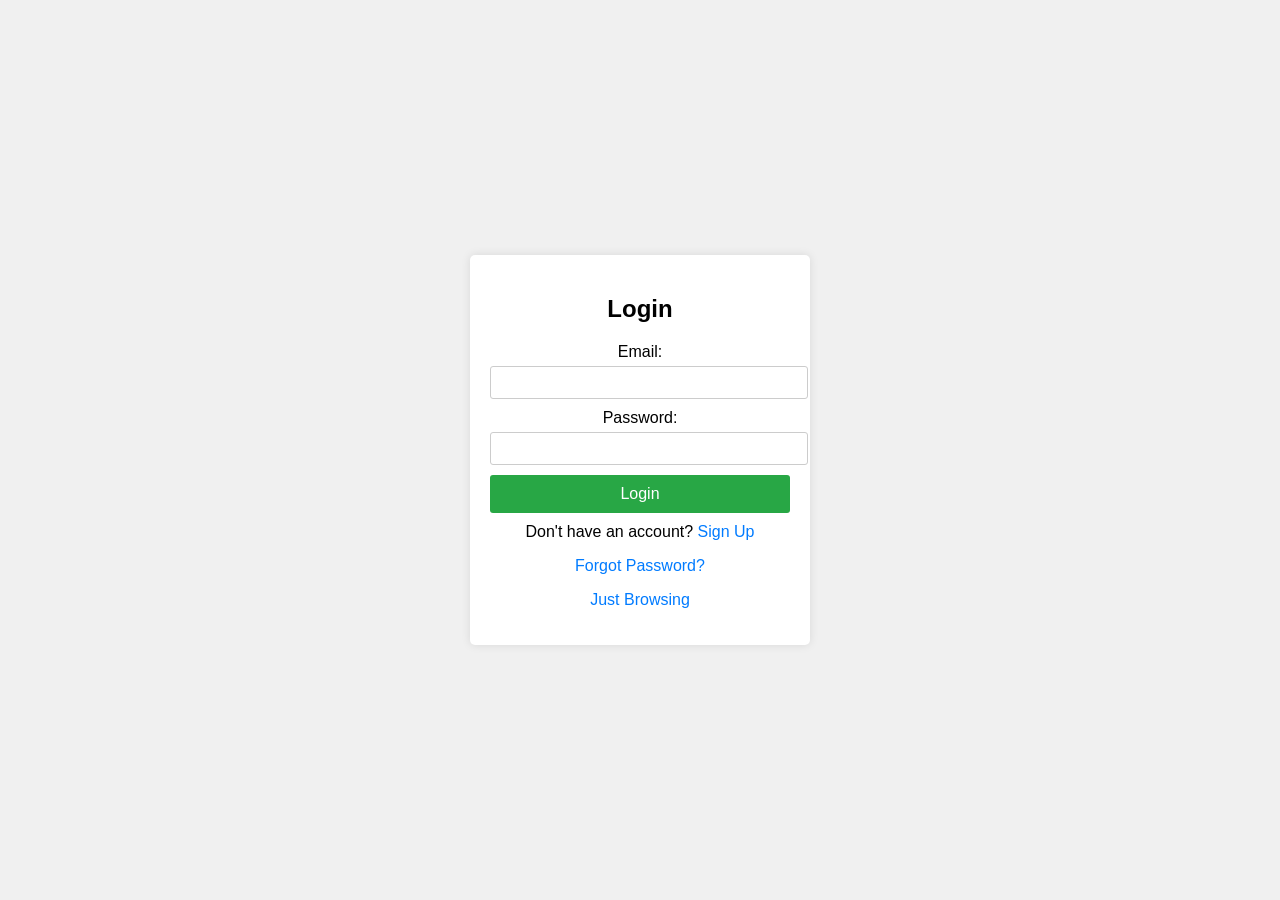
==== login.html @ 3307d0b9 "change" ====
<!DOCTYPE html>
<html lang="en">
<head>
    <meta charset="UTF-8">
    <meta name="viewport" content="width=device-width, initial-scale=1.0">
    <title>Login</title>
    <link rel="stylesheet" href="styles.css">
</head>
<body>
    <div class="container">
        <h2>Login</h2>
        <form id="loginForm">
            <label for="email">Email:</label>
            <input type="email" id="email" name="email" required>
            <label for="password">Password:</label>
            <input type="password" id="password" name="password" required>
            <button type="submit">Login</button>
        </form>
        <p>Don't have an account? <a href="#" id="signUpLink">Sign Up</a></p>
        <p><a href="#" id="forgotPasswordLink">Forgot Password?</a></p>
        <p><a href="Main.html" id="MainLink">Just Browsing </a></p>
    </div>

    <div class="container" id="signUpContainer" style="display:none;">
        <h2>Sign Up</h2>
        <form id="signUpForm">
            <label for="signUpEmail">Email:</label>
            <input type="email" id="signUpEmail" name="email" required>
            <label for="signUpPassword">Password:</label>
            <input type="password" id="signUpPassword" name="password" required>
            <button type="submit">Sign Up</button>
        </form>
        <p>Already have an account? <a href="#" id="loginLink">Login</a></p>
    </div>

    <div class="container" id="forgotPasswordContainer" style="display:none;">
        <h2>Forgot Password</h2>
        <form id="forgotPasswordForm">
            <label for="forgotEmail">Email:</label>
            <input type="email" id="forgotEmail" name="email" required>
            <button type="submit">Reset Password</button>
        </form>
        <p>Remembered your password? <a href="#" id="backToLoginLink">Login</a></p>
    </div>

    <script src="scripts.js"></script>
</body>
</html>
---- styles.css ----
body {
    font-family: Arial, sans-serif;
    background-color: #f0f0f0;
    display: flex;
    justify-content: center;
    align-items: center;
    height: 100vh;
    margin: 0;
}

.container {
    background-color: #fff;
    padding: 20px;
    border-radius: 5px;
    box-shadow: 0 0 10px rgba(0, 0, 0, 0.1);
    width: 300px;
    text-align: center;
}

h2 {
    margin-bottom: 20px;
}

label {
    display: block;
    margin-bottom: 5px;
}

input {
    width: 100%;
    padding: 8px;
    margin-bottom: 10px;
    border: 1px solid #ccc;
    border-radius: 3px;
}

button {
    width: 100%;
    padding: 10px;
    background-color: #28a745;
    border: none;
    border-radius: 3px;
    color: #fff;
    font-size: 16px;
    cursor: pointer;
}

button:hover {
    background-color: #218838;
}

p {
    margin-top: 10px;
}

a {
    color: #007bff;
    text-decoration: none;
}

a:hover {
    text-decoration: underline;
}
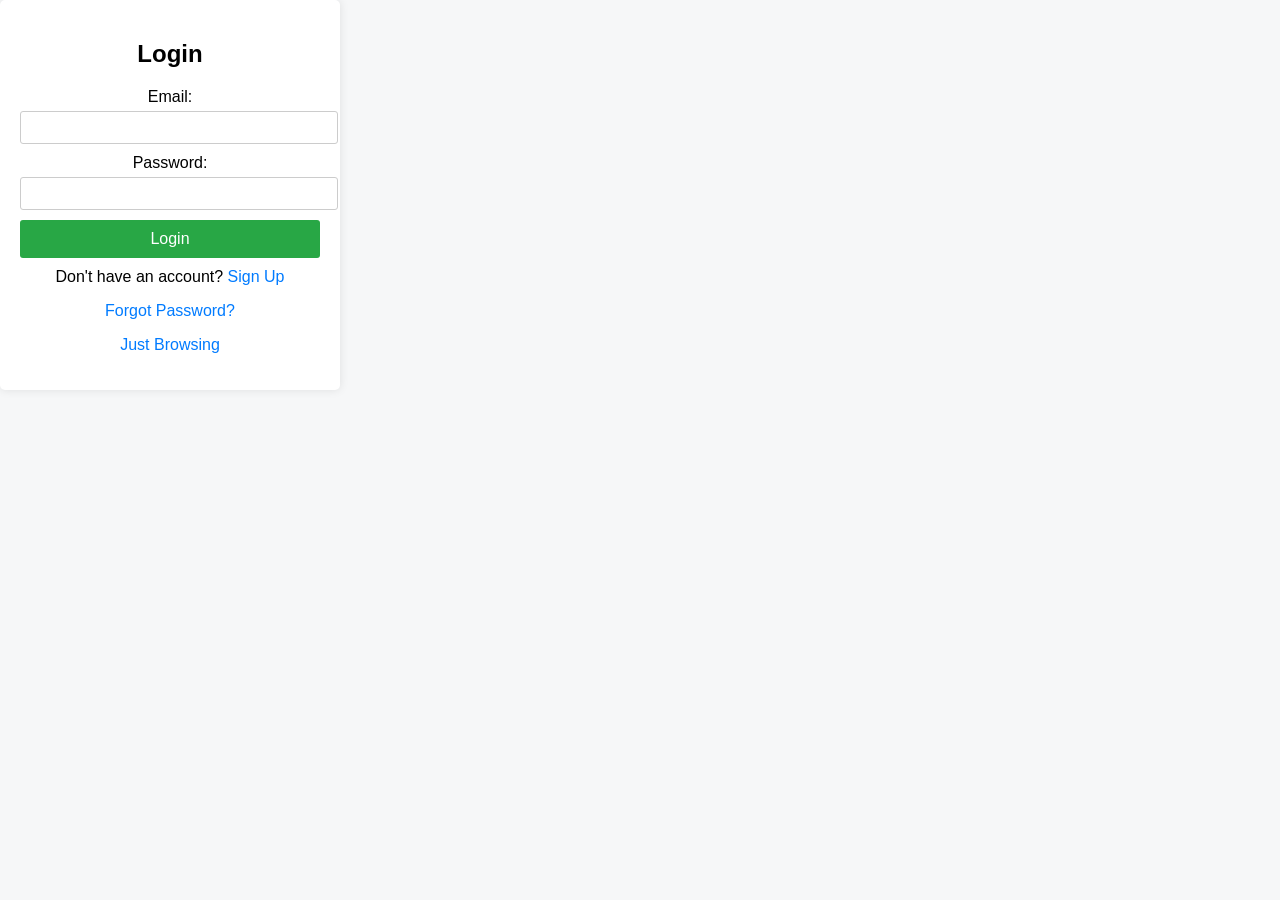
==== commit b9e251dc: "1" ====
--- a/login.html
+++ b/login.html
@@ -18,7 +18,7 @@
         </form>
         <p>Don't have an account? <a href="#" id="signUpLink">Sign Up</a></p>
         <p><a href="#" id="forgotPasswordLink">Forgot Password?</a></p>
-        <p><a href="Main.html" id="MainLink">Just Browsing </a></p>
+        <p><a href="main.html" id="MainLink">Just Browsing</a></p>
     </div>
 
     <div class="container" id="signUpContainer" style="display:none;">
--- a/styles.css
+++ b/styles.css
@@ -1,13 +1,12 @@
+/* General styles */
 body {
     font-family: Arial, sans-serif;
-    background-color: #f0f0f0;
-    display: flex;
-    justify-content: center;
-    align-items: center;
-    height: 100vh;
+    background-color: #f6f7f8;
     margin: 0;
+    padding: 0;
 }
 
+/* Container styles */
 .container {
     background-color: #fff;
     padding: 20px;
@@ -17,6 +16,7 @@
     text-align: center;
 }
 
+/* Form styles */
 h2 {
     margin-bottom: 20px;
 }
@@ -61,3 +61,75 @@
 a:hover {
     text-decoration: underline;
 }
+
+/* Header styles */
+.header {
+    background-color: #ff4500;
+    color: white;
+    padding: 10px 20px;
+    display: flex;
+    justify-content: space-between;
+    align-items: center;
+}
+
+.header .logo {
+    font-size: 24px;
+    font-weight: bold;
+}
+
+.header .nav a {
+    color: white;
+    text-decoration: none;
+    margin-left: 20px;
+}
+
+/* Main content styles */
+.main-content {
+    display: flex;
+    padding: 20px;
+}
+
+/* Sidebar styles */
+.sidebar {
+    width: 200px;
+    background-color: white;
+    padding: 20px;
+    margin-right: 20px;
+    border-radius: 5px;
+    box-shadow: 0 0 10px rgba(0, 0, 0, 0.1);
+}
+
+.sidebar h2 {
+    margin-top: 0;
+}
+
+.sidebar .subreddit-list {
+    list-style-type: none;
+    padding: 0;
+}
+
+.sidebar .subreddit-list li {
+    margin-bottom: 10px;
+}
+
+.sidebar .subreddit-list li a {
+    text-decoration: none;
+    color: #ff4500;
+}
+
+/* Posts styles */
+.posts {
+    flex: 1;
+    background-color: white;
+    padding: 20px;
+    border-radius: 5px;
+    box-shadow: 0 0 10px rgba(0, 0, 0, 0.1);
+}
+
+.post {
+    margin-bottom: 20px;
+}
+
+.post h3 {
+    margin-top: 0;
+}
